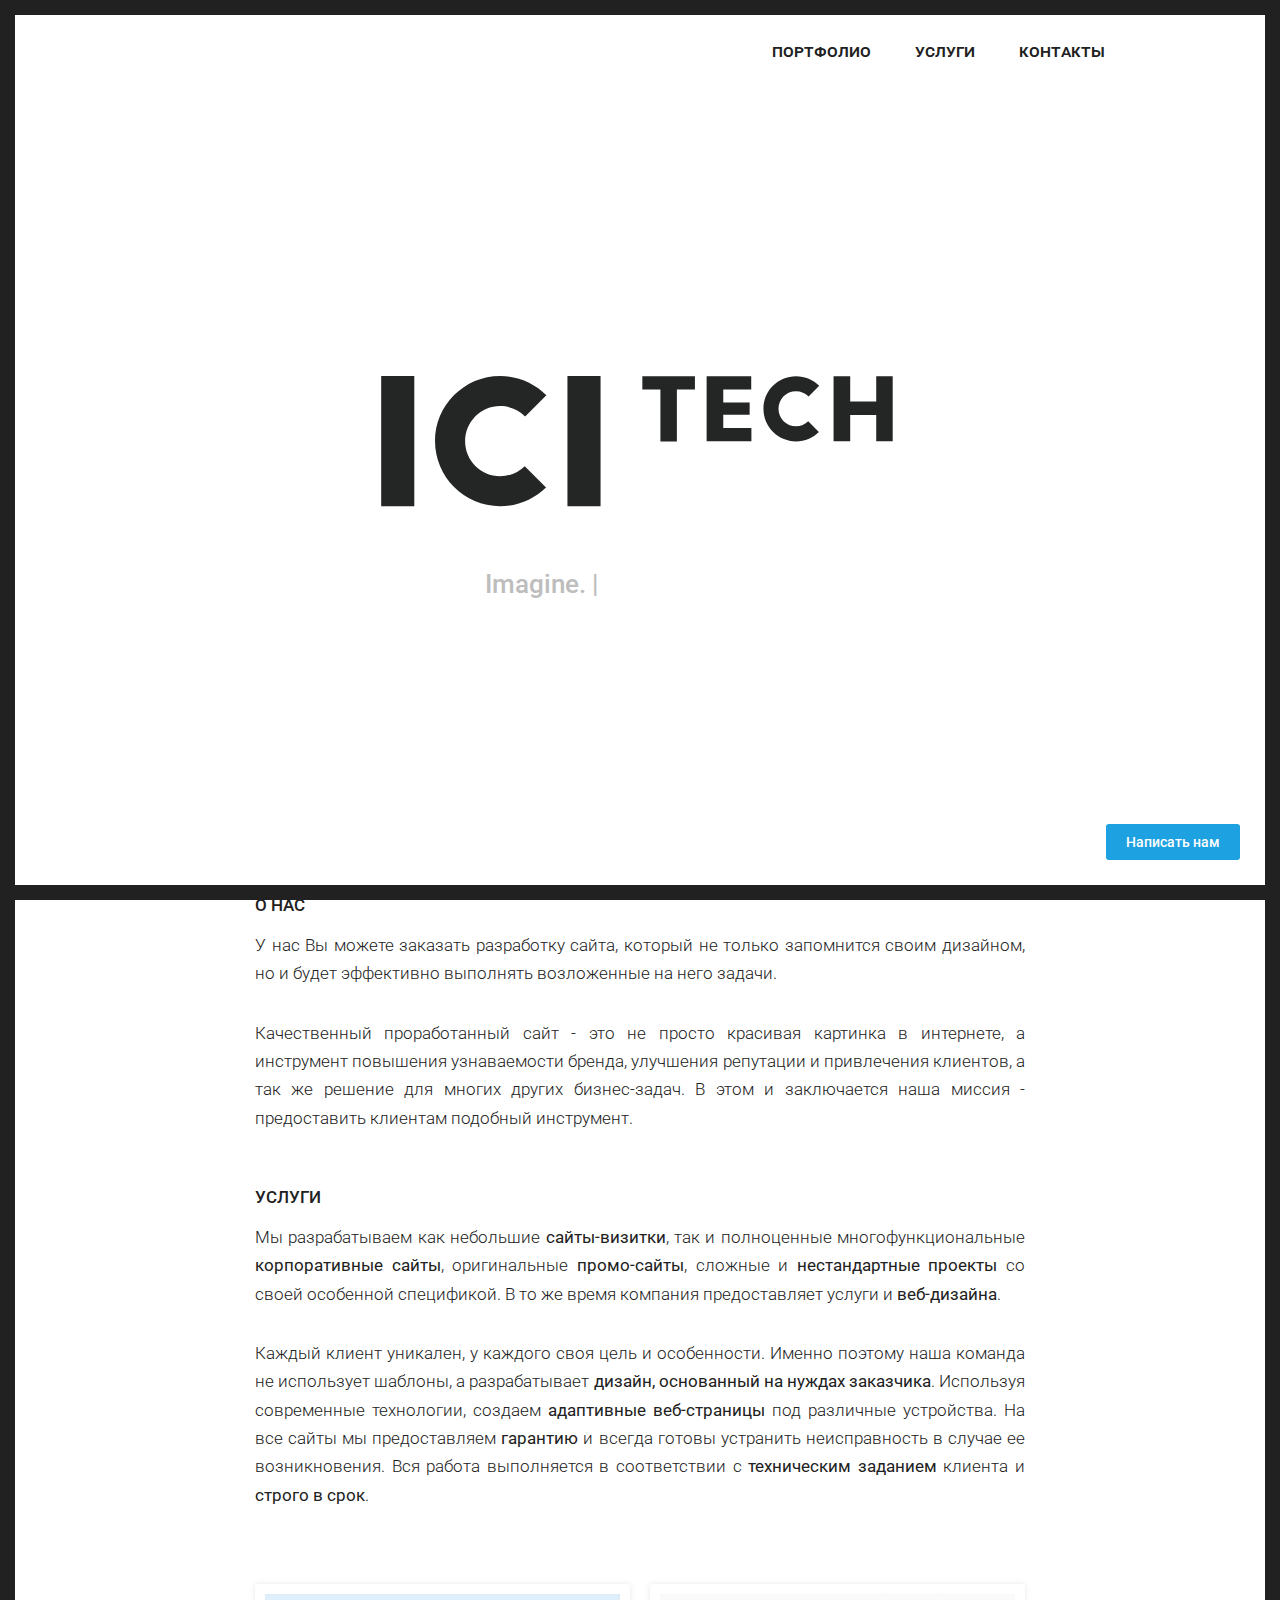
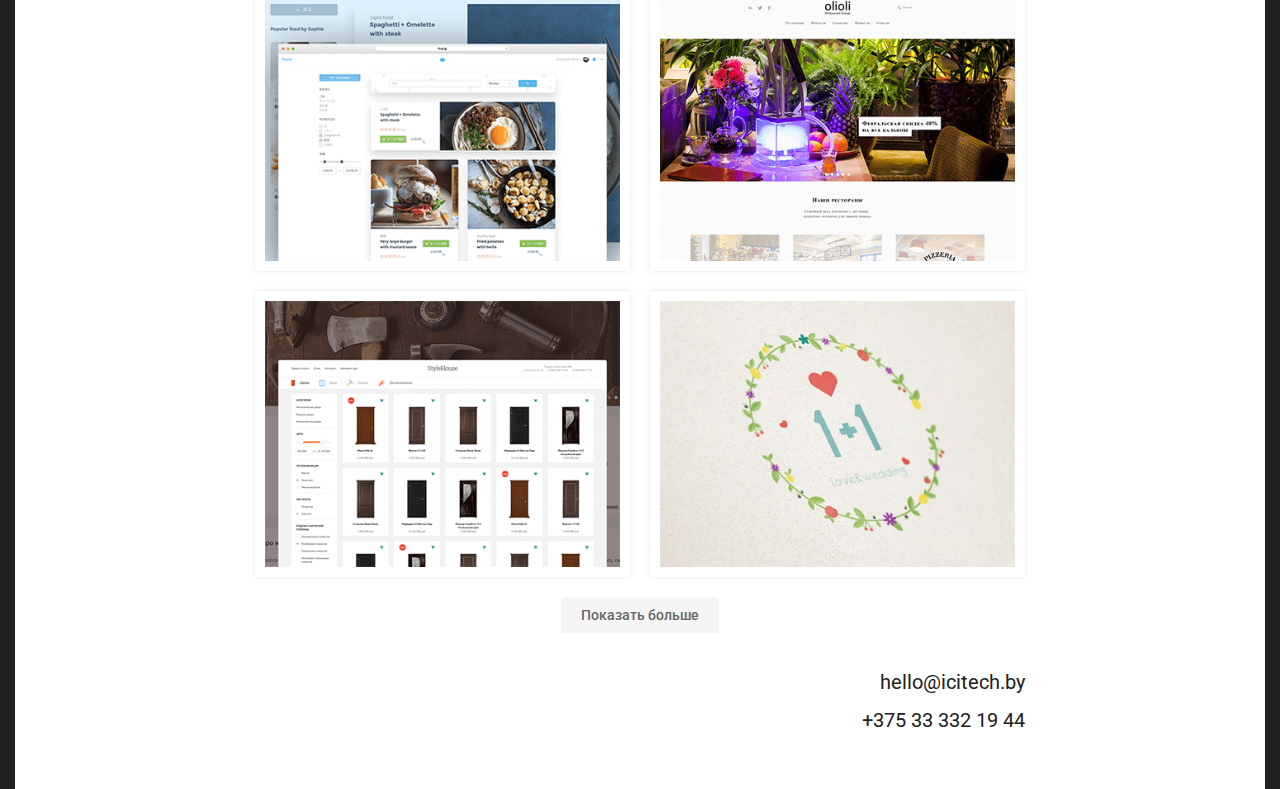
==== index.html @ ce860030 "Fix send form bug, Rework first 4 portfolio works, Add mobile version feedback form" ====
<!DOCTYPE html>
<html lang="ru">
<head>
  <meta charset="UTF-8">
  <meta name="viewport" content="width=device-width, initial-scale=1.0">
  <meta name="keywords" content="заказать сайт, разработка сайтов, сайт под ключ, сделать сайт, создание сайтов">
  <meta name="description" content="У нас Вы можете заказать разработку качественного сайта по выгодной цене под ключ. По всей Беларуси.">
  <meta name="yandex-verification" content="f318dfb371cacfc3" />
  <link rel="apple-touch-icon" sizes="60x60" href="images/ico/apple-icon-60x60.png">
  <link rel="icon" type="image/ico" sizes="32x32" href="images/ico/favicon.ico">
  <link rel="icon" type="image/png" sizes="16x16" href="images/ico/favicon-16x16.png">
  <title>ICITech | Заказать сайт под ключ, разработка сайтов в Беларуси, Минске, Гродно</title>
  <link rel="stylesheet" href="./styles/main.css">
  <!--[if IE]>
  <link rel="stylesheet" type="text/css" href="./styles/ie.css"/>
  <![endif]-->
  <link href='https://fonts.googleapis.com/css?family=Roboto:400,300,500&subset=latin,cyrillic-ext' rel='stylesheet' type='text/css'>
</head>
<body>

<div class="page__wrapper">
  <div class="header home__header">
    <ul class="main-nav">
      <li class="nav__item">
        <a class="nav__link" href="/portfolio.html">портфолио</a>
      </li>
      <li class="nav__item">
        <a class="nav__link" href="/services.html">услуги</a>
      </li>
      <li class="nav__item">
        <a class="nav__link" href="/contacts.html">контакты</a>
      </li>
    </ul>
    <div class="logo home__logo"></div>
    <div class="tagline">
      <span id="typed-tagline"></span>
    </div>
  </div> <!--header-->

  <div class="content">
    <div class="content__box">
      <h1 class="content__title">О нас</h1>
      <div class="content__info">
        <p class="content__description">У нас Вы можете заказать разработку сайта, который не только запомнится своим дизайном, но и будет эффективно выполнять возложенные на него задачи.
        </p>
        <p class="content__description">Качественный проработанный сайт - это не просто красивая картинка в интернете, а
          инструмент повышения узнаваемости бренда, улучшения репутации и привлечения клиентов, а так же решение для
          многих других бизнес-задач. В этом и заключается наша миссия - предоставить клиентам подобный
          инструмент.
        </p>
      </div>
    </div>

    <div class="content__box">
      <h1 class="content__title">Услуги</h1>
      <div class="content__info">
        <p class="content__description">
          Мы разрабатываем как небольшие <span class="text__accent">сайты-визитки</span>,
          так и полноценные многофункциональные <span class="text__accent">корпоративные сайты</span>,
          оригинальные <span class="text__accent">промо-сайты</span>, сложные и
          <span class="text__accent">нестандартные проекты</span> со своей особенной спецификой. В то же время
          компания предоставляет услуги и <span class="text__accent">веб-дизайна</span>. </p>
        <p class="content__description">
          Каждый клиент уникален, у каждого своя цель и особенности. Именно поэтому наша команда не использует шаблоны,
          а разрабатывает <span class="text__accent">дизайн, основанный на нуждах заказчика</span>.
          Используя современные технологии, создаем <span class="text__accent">адаптивные веб-страницы</span> под
          различные устройства.
          На все сайты мы предоставляем <span class="text__accent">гарантию</span> и всегда готовы устранить
          неисправность в случае ее возникновения. Вся работа выполняется в
          соответствии с <span class="text__accent">техническим заданием</span> клиента и <span class="text__accent">строго в срок</span>.
        </p>
      </div>
    </div>

    <div class="portfolio home__portfolio">
      <div class="portfolio__item">
        <a href="images/content/food/Food_full.png" data-lightbox="roadtrip" data-title="Food">Food
          <img class="portfolio__img" src="images/content/food/food_min.png"/>
          <a class="portfolio__img_hidden" href="images/content/food/Food_2_full.png" data-lightbox="roadtrip" data-title="Food 2"></a>
        </a>
      </div>
      <div class="portfolio__item">
        <a href="images/content/restaurant/restaurant_1_full.png" data-lightbox="roadtrip2" data-title="Restaurant">Work #2
          <img class="portfolio__img" src="images/content/restaurant/restaurant_min.png"/>
          <a class="portfolio__img_hidden" href="images/content/restaurant/restaurant_2_full.png" data-lightbox="roadtrip2"
             data-title="Restaurant 2"></a>
          <a class="portfolio__img_hidden" href="images/content/restaurant/restaurant_3_full.png" data-lightbox="roadtrip2"
             data-title="Restaurant 3"></a>
          <a class="portfolio__img_hidden" href="images/content/restaurant/restaurant_4_full.png" data-lightbox="roadtrip2"
             data-title="Restaurant 4"></a>
          <a class="portfolio__img_hidden" href="images/content/restaurant/restaurant_5_full.png" data-lightbox="roadtrip2"
             data-title="Restaurant 5"></a>
          <a class="portfolio__img_hidden" href="images/content/restaurant/restaurant_6_full.png" data-lightbox="roadtrip2"
             data-title="Restaurant 6"></a>
          <a class="portfolio__img_hidden" href="images/content/restaurant/restaurant_7_full.png" data-lightbox="roadtrip2"
             data-title="Restaurant 7"></a>
        </a>
      </div>
      <div class="portfolio__item">
        <a href="images/content/stylehouse/stylehouse_full.png" data-lightbox="work-3" data-title="StyleHouse">Work #3
          <img class="portfolio__img" src="images/content/stylehouse/stylehouse_min.png"/>
        </a>
      </div>
      <div class="portfolio__item">
        <a href="images/content/1plus1/1plus1_full.png" data-lightbox="work-4" data-title="1 + 1">Work #4
          <img class="portfolio__img" src="images/content/1plus1/1plus1_min.png"/>
        </a>
      </div>
      <a href="/portfolio.html" class="common__link">Показать больше</a>
    </div>
    <div class="contact">
      <p>hello@icitech.by</p>
      <p>+375 33 332 19 44</p>
    </div>
  </div> <!--content -->

  <div class="papersheet">
    <a class="feedback-btn papersheet__trigger">Написать нам</a>

    <div class="papersheet__form animated fadeInUp">
      <div class="papersheet__header">
        <div class="papersheet__logo"></div>
        <div class="papersheet__close-icon papersheet__trigger">
          <div class="close-icon"></div>
        </div>
      </div>
      <form class="form-wrapper" id="form">
        <div class="form__field">
          <label class="form__label">
            Как вас зовут?
            <input class="form__input" type="text" name="txtname" />
          </label>
        </div>
        <div class="form__field">
          <label class="form__label">
            Ваши контакты
            <input class="form__input" type="text" name="txtcontact"/>
          </label>
        </div>
        <div class="form__field">
          <label class="form__label">
            Сообщение
            <input class="form__input" type="text" name="txtmessage"/>
          </label>
        </div>
        <input class="form__button" type="submit" value="Отправить"/>
      </form>
      <div class="form__result" id="send-msg_done">
        Ваше сообщение отправлено и будет рассмотренно в ближайшее время.
      </div>
      <div class="form__result" id="send-msg_error">
        К сожалению произошла ошибка, попробуйте связаться с нами по телефону +375 33 332 19 44
        или отправить нам сообщение на hello@icitech.by.
      </div>
    </div>
  </div>

</div>
<script src="//ajax.googleapis.com/ajax/libs/jquery/2.1.3/jquery.min.js"></script>
<script src="./js/typed.js"></script>
<script src="./js/typed-custom.js"></script>
<script src="./js/lightbox.js"></script>
<script src="./js/common.js"></script>
<script type="text/javascript">
  (function(i,s,o,g,r,a,m){i['GoogleAnalyticsObject']=r;i[r]=i[r]||function(){
  (i[r].q=i[r].q||[]).push(arguments)},i[r].l=1*new Date();a=s.createElement(o),
  m=s.getElementsByTagName(o)[0];a.async=1;a.src=g;m.parentNode.insertBefore(a,m)
  })(window,document,'script','https://www.google-analytics.com/analytics.js','ga');

  ga('create', 'UA-83160033-1', 'auto');
  ga('require', 'displayfeatures');
  ga('send', 'pageview');
</script> 
</body>
</html><!--html-->
---- styles/main.css ----
* {
  box-sizing: border-box;
  margin: 0;
  padding: 0;
}
html {
  font-family: 'Roboto', sans-serif;

  min-height: 100vh;
}
html:before, html:after {
  position: fixed;
  right: 0;
  left: 0;

  height: 10px;

  content: '';

  background: #212121;
}
html:before {
  top: 0;
}
html:after {
  bottom: 0;
}
html {
  border-right: 10px solid #212121;
  border-left: 10px solid #212121;
}
.page__wrapper {
  padding: 10px 10px 45px;
}

.header {
  display: block;

  width: 100%;
  padding: 0 10px;
}
.common__header {
  display: -webkit-box;
  display: -ms-flexbox;
  display: flex;
  flex-direction: column;

  margin: 20px auto 0;
  padding-left: 15px;

  -webkit-box-orient: vertical;
  -webkit-box-direction: normal;
  -ms-flex-direction: column;
  -webkit-box-align: center;
  -ms-flex-align: center;
  align-items: center;
  -webkit-box-pack: justify;
  -ms-flex-pack: justify;
  justify-content: space-between;
}
.main-nav {
  display: inline-block;

  list-style: none;

  -ms-flex-item-align: center;
  align-self: center;
}
.nav__item {
  display: inline-block;

  padding-bottom: 2px;
}
.nav__item:hover {
  padding-bottom: 0;
}
.nav__item:last-child {
  margin-right: 0;
}
.nav__link {
  font-size: 18px;
  font-weight: 500;
  font-variant: small-caps;

  display: inline-block;

  padding: 5px 5px;

  text-decoration: none;

  color: rgb(33, 33, 33);
}
.nav__link::after {
  display: block;

  width: 0;
  height: 2px;
  margin: 5px auto 0;

  content: '';
  -webkit-transition: all 500ms;
  transition: all 500ms;

  background: black;
}
.nav__link_active::after {
  display: block;

  width: 100%;
  height: 2px;
  margin: 5px auto 0;

  content: '';

  background: black;
}
.tagline {
  font-size: 26px;
  font-weight: 500;

  max-width: 210px;
  min-height: 65px;
  margin: 0 auto auto;

  text-align: center;

  color: #bdbdbd;
}
.logo {
  display: inline-block;

  background: url('../images/layout/Logo.svg') no-repeat 0 0;
}
.common__logo {
  width: 80px;
  height: 20px;
  margin-bottom: 10px;
}

.content {
  padding: 0 15px;
}
.content__box {
  display: -webkit-box;
  display: -ms-flexbox;
  display: flex;
  flex-direction: column;

  margin-bottom: 15px;

  -webkit-box-orient: vertical;
  -webkit-box-direction: normal;
  -ms-flex-direction: column;
}
.content__title {
  font-size: 17px;
  font-weight: 500;
  font-variant: small-caps;

  min-width: 155px;
  margin-bottom: 15px;

  text-align: center;
  text-transform: uppercase;

  color: rgb(33, 33, 33);
}
.content__description {
  font-size: 15px;
  font-weight: 300;
  line-height: 1.667;

  margin: -4px 0 25px;

  text-align: justify;

  color: rgb(33, 33, 33);
}
.text__accent {
  font-weight: 400;
}

.contact {
  font-size: 20px;
  line-height: 1.9;

  text-align: center;

  color: rgb(33, 33, 33);
}

/* home */
.home__header {
  display: -webkit-box;
  display: -ms-flexbox;
  display: flex;
  flex-direction: column;

  min-height: calc(100vh - 40px);
  margin: 20px auto 0;

  -webkit-box-orient: vertical;
  -webkit-box-direction: normal;
  -ms-flex-direction: column;
  -webkit-box-align: center;
  -ms-flex-align: center;
  align-items: center;
}
.home__logo {
  width: 225px;
  height: 60px;

  margin: auto auto 30px;
}
.home__portfolio {
  text-align: center;
}

/* services */
.services__content {
  margin-top: 60px;
}
.services__content .content__description {
  margin-bottom: 15px;
}

/* portfolio */
.portfolio {
  font-size: 0;

  width: 100%;
  margin: 20px 0 15px;
}
.portfolio__item {
  display: block;

  width: 100%;
  margin-bottom: 20px;

  border: 10px solid white;
  border-radius: 3px;
  box-shadow: 0 0 5px 0 rgba(189,189,189,.4);

  -webkit-transition: 200ms;
  transition: 200ms;
}
.portfolio__img {
  width: 100%;
  border: 0;
  outline: 0;
}
.common__link {
  font-size: 14px;
  font-weight: 500;

  display: inline-block;

  padding: 10px 20px;

  text-decoration: none;

  color: #666666;
  border-radius: 3px;
  background: #F5F5F5;
  cursor: pointer;
}
.portfolio__img_hidden {
  display: none;
}

/* contacts */
.contacts__content {
  margin: 50px auto 0 20px;
  padding: 0 10px;
  text-align: center;
}
.contacts__box {
  margin-bottom: 20px;
}
.contacts__title {
  font-size: 17px;
  font-weight: 500;
  font-variant: small-caps;

  text-align: left;
  margin-bottom: 10px;

  text-transform: uppercase;

  color: rgb(33, 33, 33);
}
.contacts__description {
  font-size: 16px;
  font-weight: 400;
  line-height: 1.667;
  text-align: left;

  color: rgb(33, 33, 33);
}

/* papersheet */
.papersheet {
  top: 0;
  bottom: 0;
  left: 0;
  right: 0;
  z-index: 1;
  overflow: hidden;
  transition: background 200ms;
  width: 100%;
  height: 0;
}
.papersheet.opened {
  transition: background 1000ms;
  background: #1ea1e0;
  position: fixed;
  height: 100vh;
}
.papersheet__form {
  z-index: 1;
  display: none;
  overflow: hidden;
  animation-duration: 500ms;
  max-width: 1110px;
  margin: 0 auto;
  padding: 35px 30px 0;
  height: 100%;
}
.papersheet__header {
  display: flex;
  justify-content: space-between;
  align-items: center;
  min-height: 41px;
}
.papersheet__logo {
  width: 80px;
  height: 20px;
  background: url('../images/layout/Logo_white.svg') no-repeat 0 0;
}
.form-wrapper {
  max-width: 360px;
  margin: 25px 0 auto;
}
.form__field {
  margin-bottom: 50px;
}
.form__label {
  display: block;
  font-weight: 500;
  font-size: 17px;
  color: white;
}
.form__input {
  color: white;
  width: 100%;
  display: block;
  font-family: 'Roboto', sans-serif;
  background: none;
  border: 0;
  outline: 0;
  border-bottom: 2px solid #41b6e0;
  padding: 5px 0 10px;
  -webkit-transition: 400ms;
  transition: 400ms;
}
.form__input:focus {
  border-bottom: 2px solid white;
}
.form__button {
  font-family: 'Roboto', sans-serif;
  background: white;
  color: #1ea1e0;
  padding: 10px 25px;
  border-radius: 3px;
  outline: none;
  border: none;
  font-weight: 500;
  cursor: pointer;
}
.form__result {
  color: white;
  display: none;
  max-width: 730px;
  margin: auto 0 auto 95px;
}
.opened .papersheet__form {
  display: flex;
  flex-direction: column;
}
.papersheet__close-icon {
  display: none;
  height: 41px;
  width: 41px;
  cursor: pointer;
  animation-duration: 400ms;
  color: white;
  border-radius: 50%;
  background: #26addd;
}
.opened .papersheet__close-icon {
  display: flex;
  flex-direction: column;
}
.close-icon {
  width: 21px;
  height: 30px;
  background: url('../images/layout/esc.svg') no-repeat 0 0;
  margin: auto;
  background-size: cover;
}
.feedback-btn {
  position: fixed;
  right: 40px;
  bottom: 40px;

  font-size: 14px;
  font-weight: 500;

  display: none;

  padding: 10px 20px;

  text-decoration: none;

  color: white;
  border-radius: 3px;
  background: #1ea1e0;
  cursor: pointer;
}
.feedback-btn:hover {
  opacity: .8;
}
.opened .feedback-btn {
  display: none;
}

@media (min-width: 425px) {
  .home__logo {
    width: 280px;
    height: 80px;
  }
  .common__header {
    flex-direction: row;

    -webkit-box-orient: horizontal;
    -webkit-box-direction: normal;
    -ms-flex-direction: row;
  }
  .common__logo {
    margin-bottom: 0;
  }
  .main-nav {
    -ms-flex-item-align: end;
    align-self: flex-end;
  }
}
@media (min-width: 620px) {
  .home__logo {
    width: 350px;
    height: 100px;
  }
  .tagline {
    min-width: 310px;

    text-align: left;
    min-height: initial;
  }
  .content {
    max-width: 70%;
    margin: 0 auto;
  }
  .content__title {
    margin-bottom: 20px;

    text-align: left;
  }
  .contact {
    text-align: right;
  }
  .nav__item {
    margin: 0 15px;
  }
  .portfolio__item {
    display: inline-block;

    width: calc(50% - 10px);
    margin: 0 20px 20px 0;
  }
  .portfolio__item:nth-child(2n) {
    margin-right: 0;
  }
  .contacts__content {
    max-width: 700px;
    margin: 120px auto 0;
    padding: 0 20px;
  }
  .contacts__box {
    display: -webkit-box;
    display: -ms-flexbox;
    display: flex;

    margin-bottom: 0;
  }
  .contacts__title {
    min-width: 155px;
    margin-right: 60px;
    margin-bottom: 0;

    text-align: right;
  }
  .contacts__description {
    margin: -4px 0 30px;
  }
}
@media (min-width: 1024px) {
  html:before, html:after {
    height: 15px;
  }
  html {
    border-right: 15px solid #212121;
    border-left: 15px solid #212121;
  }
  .page__wrapper {
    padding: 15px 15px 50px;
  }
  .home__logo {
    width: 525px;
    height: 138px;

    margin-bottom: 60px;
  }
  .nav__item:hover > .nav__link::after {
    width: 100%;
  }
  .common__link:hover {
    background: #EEEEEE;
  }
  .content__description {
    font-size: 17px;
  }
  .content__box {
    margin-bottom: 20px;
  }
  .contacts__link {
    display: none;
  }
  .feedback-btn {
    display: block;
  }
  .portfolio {
    margin: 40px 0 30px;
  }
  .portfolio__item:hover {
    box-shadow: 0 0 6px 0 rgba(189,189,189,.8);
  }
  .form-wrapper {
    margin: auto 0 auto 95px;
  }
}
@media (min-width: 1200px) {
  .header {
    max-width: 960px;
  }
  .content {
    max-width: 960px;
    padding: 0 95px;
  }
  .content__description {
    margin-bottom: 35px;
  }
}
@media (min-width: 1366px) {
  .contact {
    margin-right: -95px;
  }
}
@media (min-width: 1600px) {
  html:before, html:after {
    height: 20px;
  }
  html {
    border-right: 20px solid #212121;
    border-left: 20px solid #212121;
  }
  .page__wrapper {
    padding: 20px 20px 55px;
  }
  .home__logo {
    width: 560px;
    height: 180px;
  }
  .header {
    max-width: 1110px;
  }
  .content {
    max-width: 1110px;
  }
}

@media (max-height: 460px) {
  .contacts__link {
    display: none;
  }
}

/* blink cursor */
.typed-cursor {
  -webkit-animation: blink .5s infinite;
  animation: blink .5s infinite;

  opacity: 1;
}
@keyframes blink {
  0% {
    opacity: 1;
  }
  50% {
    opacity: 0;
  }
  100% {
    opacity: 1;
  }
}
@-webkit-keyframes blink {
  0% {
    opacity: 1;
  }
  50% {
    opacity: 0;
  }
  100% {
    opacity: 1;
  }
}

/* lightbox */
/* Preload images */
.portfolio:after {
  display: none;

  content: url(../images/layout/close.png) url(../images/layout/loading.gif) url(../images/layout/prev.png) url(../images/layout/next.png);
}
.portfolio.lb-disable-scrolling {
  overflow: hidden;
}
.lightboxOverlay {
  position: absolute;
  z-index: 9999;
  top: 0;
  left: 0;

  display: none;

  opacity: .8;
  background-color: black;

  filter: progid:DXImageTransform.Microsoft.Alpha(Opacity=80);
}
.lightbox {
  font-weight: normal;
  line-height: 0;

  position: absolute;
  z-index: 10000;
  left: 0;

  width: 100%;

  text-align: center;
}
.lightbox .lb-image {
  display: block;

  max-width: inherit;
  height: auto;

  border-radius: 3px;
}
.lightbox a img {
  border: none;
}
.lb-outerContainer {
  position: relative;

  width: 250px;
  height: 250px;
  margin: 0 auto;

  border-radius: 4px;
  background-color: white;

  *zoom: 1;
}
.lb-outerContainer:after {
  display: table;
  clear: both;

  content: '';
}
.lb-container {
  padding: 4px;
}
.lb-loader {
  line-height: 0;

  position: absolute;
  top: 43%;
  left: 0;

  width: 100%;
  height: 25%;

  text-align: center;
}
.lb-cancel {
  display: block;

  width: 32px;
  height: 32px;
  margin: 0 auto;

  background: url(../images/layout/loading.gif) no-repeat;
}
.lb-nav {
  position: absolute;
  z-index: 10;
  top: 0;
  left: 0;

  width: 100%;
  height: 100%;
}
.lb-container > .nav {
  left: 0;
}
.lb-nav a {
  outline: none;
  background-image: url('[data-uri]');
}
.lb-prev,
.lb-next {
  display: block;

  height: 100%;

  cursor: pointer;
}
.lb-nav a.lb-prev {
  left: 0;

  float: left;

  width: 34%;

  -webkit-transition: opacity .6s;
  transition: opacity .6s;

  opacity: 0;
  background: url(../images/layout/prev.png) left 48% no-repeat;

  filter: progid:DXImageTransform.Microsoft.Alpha(Opacity=0);
}
.lb-nav a.lb-prev:hover {
  opacity: 1;

  filter: progid:DXImageTransform.Microsoft.Alpha(Opacity=100);
}
.lb-nav a.lb-next {
  right: 0;

  float: right;

  width: 64%;

  -webkit-transition: opacity .6s;
  transition: opacity .6s;

  opacity: 0;
  background: url(../images/layout/next.png) right 48% no-repeat;

  filter: progid:DXImageTransform.Microsoft.Alpha(Opacity=0);
}
.lb-nav a.lb-next:hover {
  opacity: 1;

  filter: progid:DXImageTransform.Microsoft.Alpha(Opacity=100);
}
.lb-dataContainer {
  width: 100%;
  margin: 0 auto;
  padding-top: 5px;

  border-bottom-right-radius: 4px;
  border-bottom-left-radius: 4px;

  *zoom: 1;
}
.lb-dataContainer:after {
  display: table;
  clear: both;

  content: '';
}
.lb-data {
  padding: 0 4px;

  color: #ccc;
}
.lb-data .lb-details {
  line-height: 1.1em;

  float: left;

  width: 85%;

  text-align: left;
}
.lb-data .lb-caption {
  font-size: 13px;
  font-weight: bold;
  line-height: 1em;
}
.lb-data .lb-number {
  font-size: 12px;

  display: block;
  clear: left;

  padding-bottom: 1em;

  color: #999;
}
.lb-data .lb-close {
  display: block;
  float: right;

  width: 30px;
  height: 30px;

  -webkit-transition: opacity .2s;
  transition: opacity .2s;
  text-align: right;

  opacity: .7;
  outline: none;
  background: url(../images/layout/close.png) top right no-repeat;

  filter: progid:DXImageTransform.Microsoft.Alpha(Opacity=70);
}
.lb-data .lb-close:hover {
  cursor: pointer;

  opacity: 1;

  filter: progid:DXImageTransform.Microsoft.Alpha(Opacity=100);
}

/* ie10 and edge */
@media all and (-ms-high-contrast: none), (-ms-high-contrast: active) {
  .home__header {
    position: relative;
  }
  .home__logo {
    position: absolute;
    top: 30%;
    left: 0;
    right: 0;
  }
  .tagline {
    position: absolute;
    top: 80%;
    width: 100%;
    left: 0;
    right: 0;
    text-align: center;
  }
  .main-nav {
    float: right;
  }
}

/*! * animate.css -http://daneden.me/animate
 * Version - 3.5.1  * Licensed under the MIT license - http://opensource.org/licenses/MIT*
 * Copyright (c) 2016 Daniel Eden */
.animated {
  -webkit-animation-duration: 1s;
  animation-duration: 1s;
  -webkit-animation-fill-mode: both;
  animation-fill-mode: both;
}
@-webkit-keyframes fadeInUp {
  from {
    opacity: 0;
    -webkit-transform: translate3d(0, 100%, 0);
    transform: translate3d(0, 100%, 0);
  }

  to {
    opacity: 1;
    -webkit-transform: none;
    transform: none;
  }
}
@keyframes fadeInUp {
  from {
    opacity: 0;
    -webkit-transform: translate3d(0, 100%, 0);
    transform: translate3d(0, 100%, 0);
  }

  to {
    opacity: 1;
    -webkit-transform: none;
    transform: none;
  }
}
.fadeInUp {
  -webkit-animation-name: fadeInUp;
  animation-name: fadeInUp;
}
---- styles/ie.css ----
.home__header {
  position: relative;
}
.home__logo {
  position: absolute;
  top: 30%;
  left: 0;
  right: 0;
}
.tagline {
  position: absolute;
  top: 80%;
  width: 100%;
  left: 0;
  right: 0;
  text-align: center;
}
.main-nav {
  float: right;
}
.contacts__content{
  width: 900px;
}
.contacts__box {
  display: block;
}
.contacts__title {
  display: inline-block;
  vertical-align: top;
}
.contacts__description {
  display: inline-block;
  margin-bottom: 20px;
}
.contacts__description_ie {
  display: block;
}
.contacts__box div {
  display: inline-block;
}
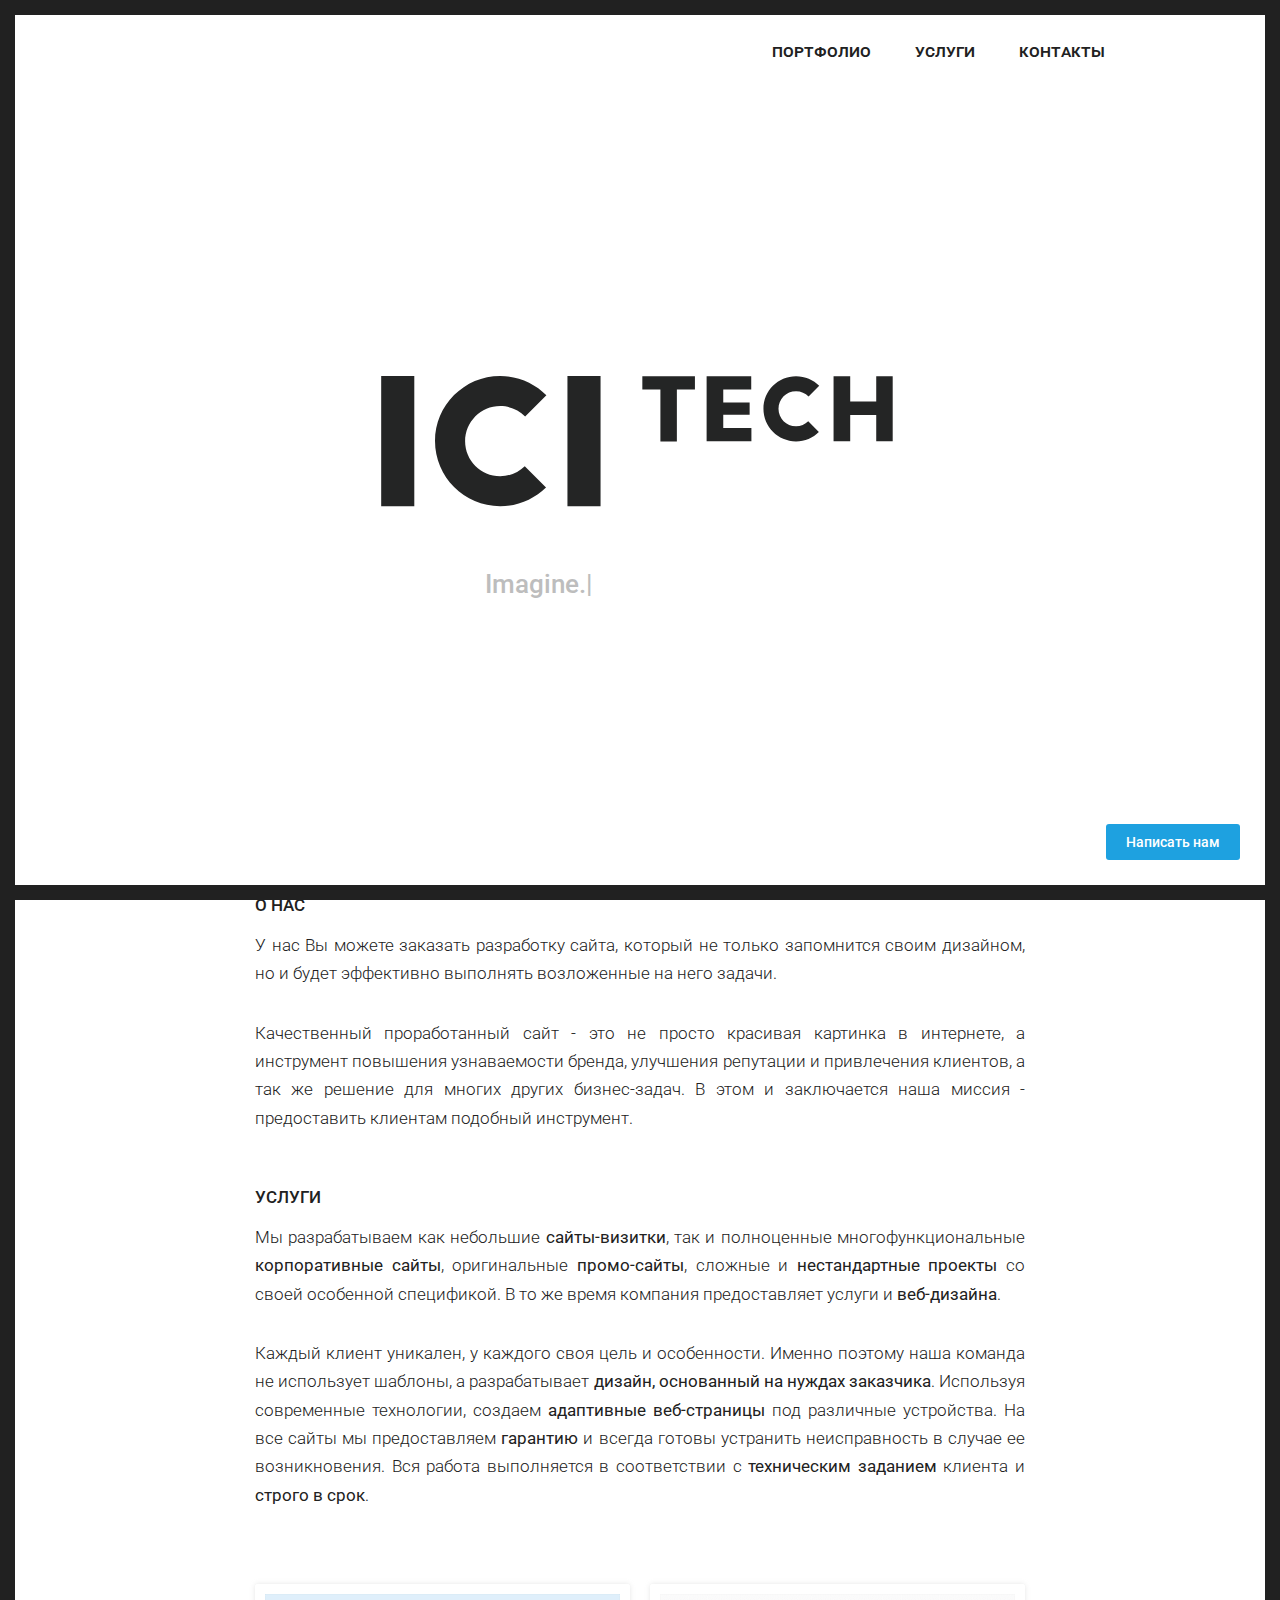
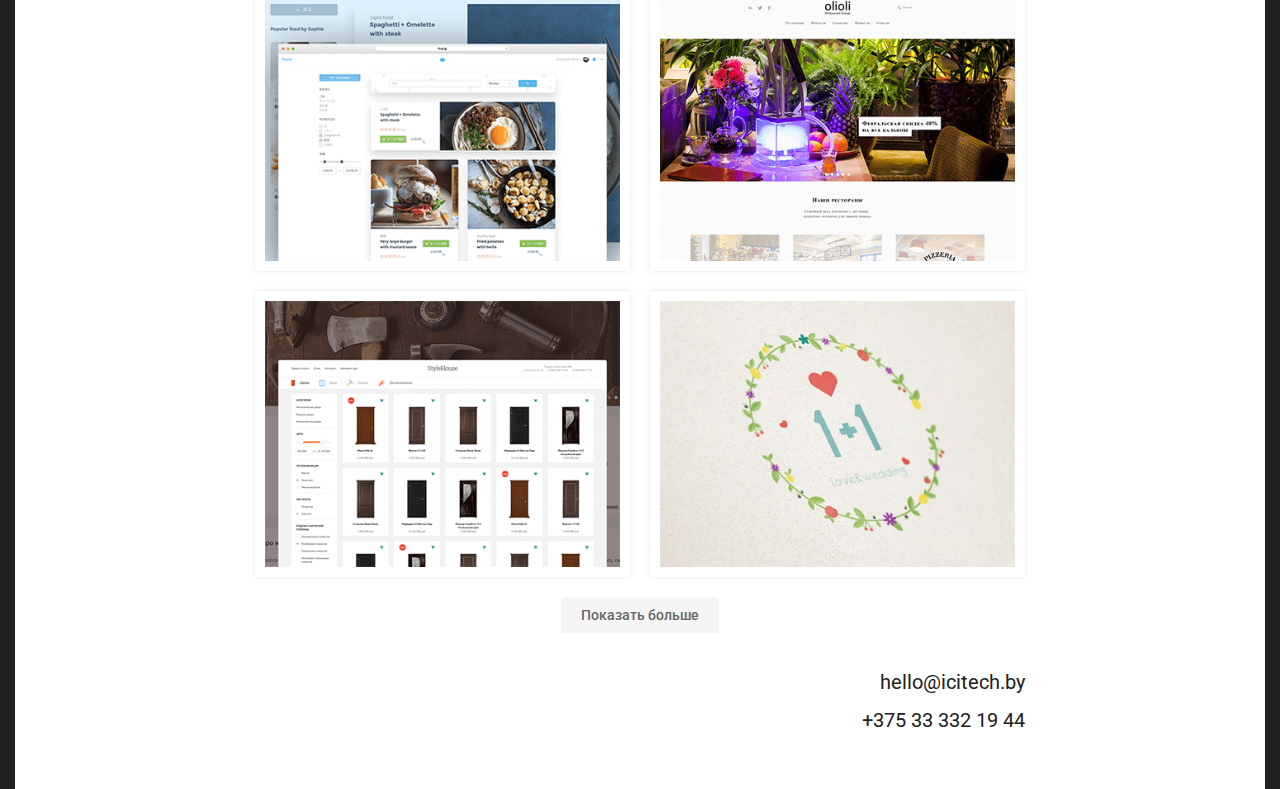
==== commit 3087d923: "Add yandex metrika" ====
--- a/index.html
+++ b/index.html
@@ -4,8 +4,9 @@
   <meta charset="UTF-8">
   <meta name="viewport" content="width=device-width, initial-scale=1.0">
   <meta name="keywords" content="заказать сайт, разработка сайтов, сайт под ключ, сделать сайт, создание сайтов">
-  <meta name="description" content="У нас Вы можете заказать разработку качественного сайта по выгодной цене под ключ. По всей Беларуси.">
-  <meta name="yandex-verification" content="f318dfb371cacfc3" />
+  <meta name="description"
+        content="У нас Вы можете заказать разработку качественного сайта по выгодной цене под ключ. По всей Беларуси.">
+  <meta name="yandex-verification" content="f318dfb371cacfc3"/>
   <link rel="apple-touch-icon" sizes="60x60" href="images/ico/apple-icon-60x60.png">
   <link rel="icon" type="image/ico" sizes="32x32" href="images/ico/favicon.ico">
   <link rel="icon" type="image/png" sizes="16x16" href="images/ico/favicon-16x16.png">
@@ -14,7 +15,8 @@
   <!--[if IE]>
   <link rel="stylesheet" type="text/css" href="./styles/ie.css"/>
   <![endif]-->
-  <link href='https://fonts.googleapis.com/css?family=Roboto:400,300,500&subset=latin,cyrillic-ext' rel='stylesheet' type='text/css'>
+  <link href='https://fonts.googleapis.com/css?family=Roboto:400,300,500&subset=latin,cyrillic-ext' rel='stylesheet'
+        type='text/css'>
 </head>
 <body>
 
@@ -41,7 +43,8 @@
     <div class="content__box">
       <h1 class="content__title">О нас</h1>
       <div class="content__info">
-        <p class="content__description">У нас Вы можете заказать разработку сайта, который не только запомнится своим дизайном, но и будет эффективно выполнять возложенные на него задачи.
+        <p class="content__description">У нас Вы можете заказать разработку сайта, который не только запомнится своим
+          дизайном, но и будет эффективно выполнять возложенные на него задачи.
         </p>
         <p class="content__description">Качественный проработанный сайт - это не просто красивая картинка в интернете, а
           инструмент повышения узнаваемости бренда, улучшения репутации и привлечения клиентов, а так же решение для
@@ -74,35 +77,43 @@
 
     <div class="portfolio home__portfolio">
       <div class="portfolio__item">
-        <a href="images/content/food/Food_full.png" data-lightbox="roadtrip" data-title="Food">Food
+        <a href="images/content/food/Food_full.png" data-lightbox="roadtrip" data-title="Сайт Food">Сайт Food
           <img class="portfolio__img" src="images/content/food/food_min.png"/>
-          <a class="portfolio__img_hidden" href="images/content/food/Food_2_full.png" data-lightbox="roadtrip" data-title="Food 2"></a>
-        </a>
-      </div>
-      <div class="portfolio__item">
-        <a href="images/content/restaurant/restaurant_1_full.png" data-lightbox="roadtrip2" data-title="Restaurant">Work #2
+          <a class="portfolio__img_hidden" href="images/content/food/Food_2_full.png" data-lightbox="roadtrip"
+             data-title="Сайт Food"></a>
+        </a>
+      </div>
+      <div class="portfolio__item">
+        <a href="images/content/restaurant/restaurant_1_full.png" data-lightbox="roadtrip2" data-title="Restaurant">Work
+          #2
           <img class="portfolio__img" src="images/content/restaurant/restaurant_min.png"/>
-          <a class="portfolio__img_hidden" href="images/content/restaurant/restaurant_2_full.png" data-lightbox="roadtrip2"
+          <a class="portfolio__img_hidden" href="images/content/restaurant/restaurant_2_full.png"
+             data-lightbox="roadtrip2"
              data-title="Restaurant 2"></a>
-          <a class="portfolio__img_hidden" href="images/content/restaurant/restaurant_3_full.png" data-lightbox="roadtrip2"
+          <a class="portfolio__img_hidden" href="images/content/restaurant/restaurant_3_full.png"
+             data-lightbox="roadtrip2"
              data-title="Restaurant 3"></a>
-          <a class="portfolio__img_hidden" href="images/content/restaurant/restaurant_4_full.png" data-lightbox="roadtrip2"
+          <a class="portfolio__img_hidden" href="images/content/restaurant/restaurant_4_full.png"
+             data-lightbox="roadtrip2"
              data-title="Restaurant 4"></a>
-          <a class="portfolio__img_hidden" href="images/content/restaurant/restaurant_5_full.png" data-lightbox="roadtrip2"
+          <a class="portfolio__img_hidden" href="images/content/restaurant/restaurant_5_full.png"
+             data-lightbox="roadtrip2"
              data-title="Restaurant 5"></a>
-          <a class="portfolio__img_hidden" href="images/content/restaurant/restaurant_6_full.png" data-lightbox="roadtrip2"
+          <a class="portfolio__img_hidden" href="images/content/restaurant/restaurant_6_full.png"
+             data-lightbox="roadtrip2"
              data-title="Restaurant 6"></a>
-          <a class="portfolio__img_hidden" href="images/content/restaurant/restaurant_7_full.png" data-lightbox="roadtrip2"
+          <a class="portfolio__img_hidden" href="images/content/restaurant/restaurant_7_full.png"
+             data-lightbox="roadtrip2"
              data-title="Restaurant 7"></a>
         </a>
       </div>
       <div class="portfolio__item">
-        <a href="images/content/stylehouse/stylehouse_full.png" data-lightbox="work-3" data-title="StyleHouse">Work #3
+        <a href="images/content/stylehouse/stylehouse_full.png" data-lightbox="work-3" data-title="Сайт StyleHouse">Сайт StyleHouse
           <img class="portfolio__img" src="images/content/stylehouse/stylehouse_min.png"/>
         </a>
       </div>
       <div class="portfolio__item">
-        <a href="images/content/1plus1/1plus1_full.png" data-lightbox="work-4" data-title="1 + 1">Work #4
+        <a href="images/content/1plus1/1plus1_full.png" data-lightbox="work-4" data-title="Art 1 + 1">Art 1+1
           <img class="portfolio__img" src="images/content/1plus1/1plus1_min.png"/>
         </a>
       </div>
@@ -128,7 +139,7 @@
         <div class="form__field">
           <label class="form__label">
             Как вас зовут?
-            <input class="form__input" type="text" name="txtname" />
+            <input class="form__input" type="text" name="txtname"/>
           </label>
         </div>
         <div class="form__field">
@@ -146,7 +157,7 @@
         <input class="form__button" type="submit" value="Отправить"/>
       </form>
       <div class="form__result" id="send-msg_done">
-        Ваше сообщение отправлено и будет рассмотренно в ближайшее время.
+        Ваше сообщение отправлено и мы скоро с Вами свяжемся.
       </div>
       <div class="form__result" id="send-msg_error">
         К сожалению произошла ошибка, попробуйте связаться с нами по телефону +375 33 332 19 44
@@ -162,14 +173,50 @@
 <script src="./js/lightbox.js"></script>
 <script src="./js/common.js"></script>
 <script type="text/javascript">
-  (function(i,s,o,g,r,a,m){i['GoogleAnalyticsObject']=r;i[r]=i[r]||function(){
-  (i[r].q=i[r].q||[]).push(arguments)},i[r].l=1*new Date();a=s.createElement(o),
-  m=s.getElementsByTagName(o)[0];a.async=1;a.src=g;m.parentNode.insertBefore(a,m)
-  })(window,document,'script','https://www.google-analytics.com/analytics.js','ga');
+  (function (i, s, o, g, r, a, m) {
+    i['GoogleAnalyticsObject'] = r;
+    i[r] = i[r] || function () {
+              (i[r].q = i[r].q || []).push(arguments)
+            }, i[r].l = 1 * new Date();
+    a = s.createElement(o),
+            m = s.getElementsByTagName(o)[0];
+    a.async = 1;
+    a.src = g;
+    m.parentNode.insertBefore(a, m)
+  })(window, document, 'script', 'https://www.google-analytics.com/analytics.js', 'ga');
 
   ga('create', 'UA-83160033-1', 'auto');
   ga('require', 'displayfeatures');
   ga('send', 'pageview');
-</script> 
+</script>
+<!-- Yandex.Metrika counter -->
+<script type="text/javascript">
+  (function (d, w, c) {
+    (w[c] = w[c] || []).push(function() {
+      try {
+        w.yaCounter39375630 = new Ya.Metrika({
+          id:39375630,
+          clickmap:true,
+          trackLinks:true,
+          accurateTrackBounce:true,
+          webvisor:true
+        });
+      } catch(e) { }
+    });
+
+    var n = d.getElementsByTagName("script")[0],
+            s = d.createElement("script"),
+            f = function () { n.parentNode.insertBefore(s, n); };
+    s.type = "text/javascript";
+    s.async = true;
+    s.src = "https://mc.yandex.ru/metrika/watch.js";
+
+    if (w.opera == "[object Opera]") {
+      d.addEventListener("DOMContentLoaded", f, false);
+    } else { f(); }
+  })(document, window, "yandex_metrika_callbacks");
+</script>
+<noscript><div><img src="https://mc.yandex.ru/watch/39375630" style="position:absolute; left:-9999px;" alt="" /></div></noscript>
+<!-- /Yandex.Metrika counter -->
 </body>
-</html><!--html-->+</html>--- a/styles/main.css
+++ b/styles/main.css
@@ -219,9 +219,6 @@
 /* services */
 .services__content {
   margin-top: 60px;
-}
-.services__content .content__description {
-  margin-bottom: 15px;
 }
 
 /* portfolio */
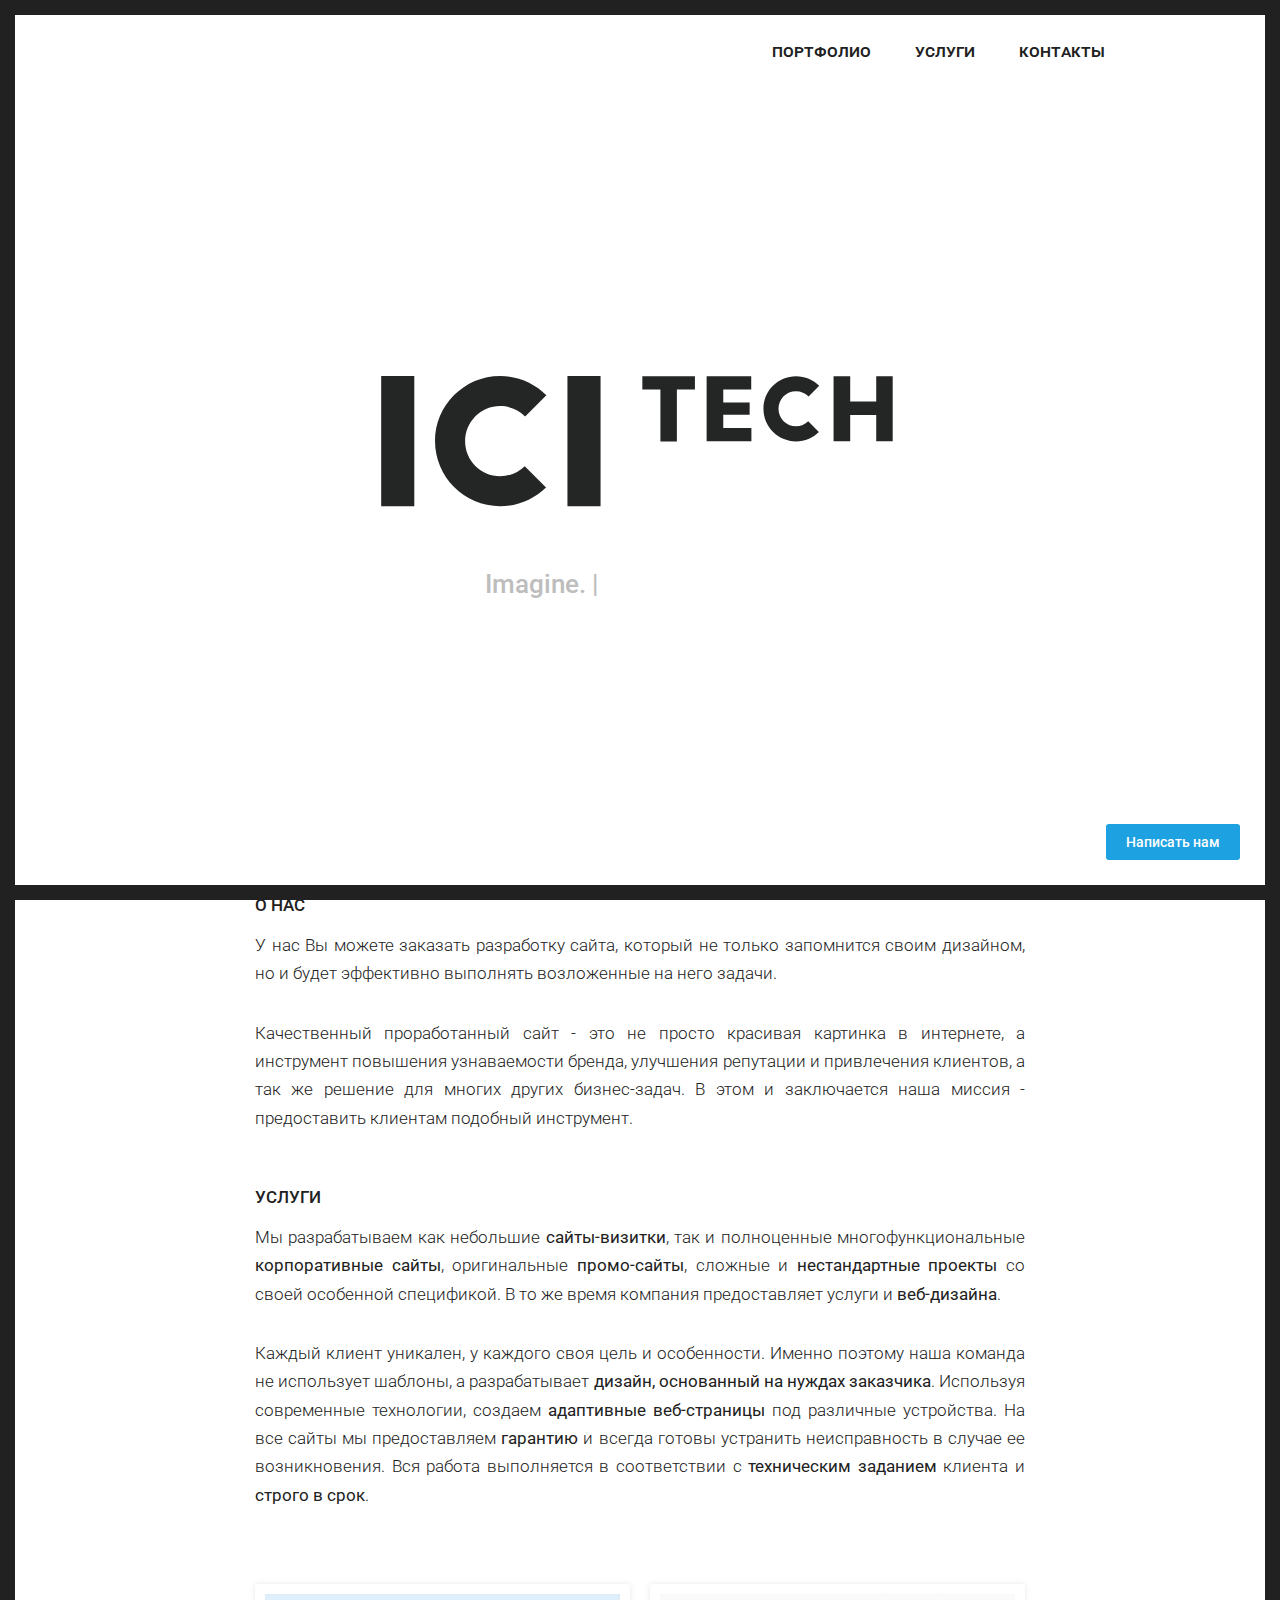
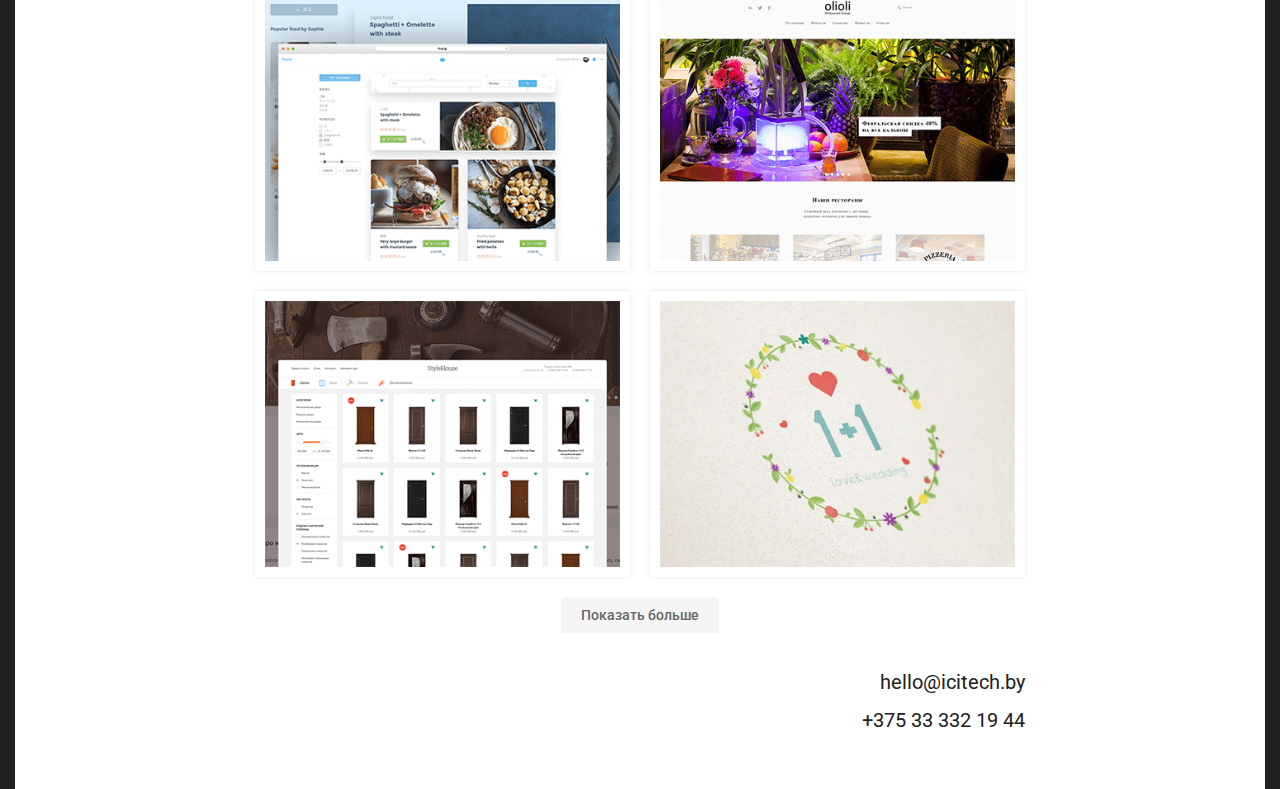
==== commit 248fb0a7: "Fix 'show more' button link" ====
--- a/index.html
+++ b/index.html
@@ -24,13 +24,13 @@
   <div class="header home__header">
     <ul class="main-nav">
       <li class="nav__item">
-        <a class="nav__link" href="/portfolio.html">портфолио</a>
+        <a class="nav__link" href="./portfolio.html">портфолио</a>
       </li>
       <li class="nav__item">
-        <a class="nav__link" href="/services.html">услуги</a>
+        <a class="nav__link" href="./services.html">услуги</a>
       </li>
       <li class="nav__item">
-        <a class="nav__link" href="/contacts.html">контакты</a>
+        <a class="nav__link" href="./contacts.html">контакты</a>
       </li>
     </ul>
     <div class="logo home__logo"></div>
@@ -117,7 +117,7 @@
           <img class="portfolio__img" src="images/content/1plus1/1plus1_min.png"/>
         </a>
       </div>
-      <a href="/portfolio.html" class="common__link">Показать больше</a>
+      <a href="./portfolio.html" class="common__link">Показать больше</a>
     </div>
     <div class="contact">
       <p>hello@icitech.by</p>
